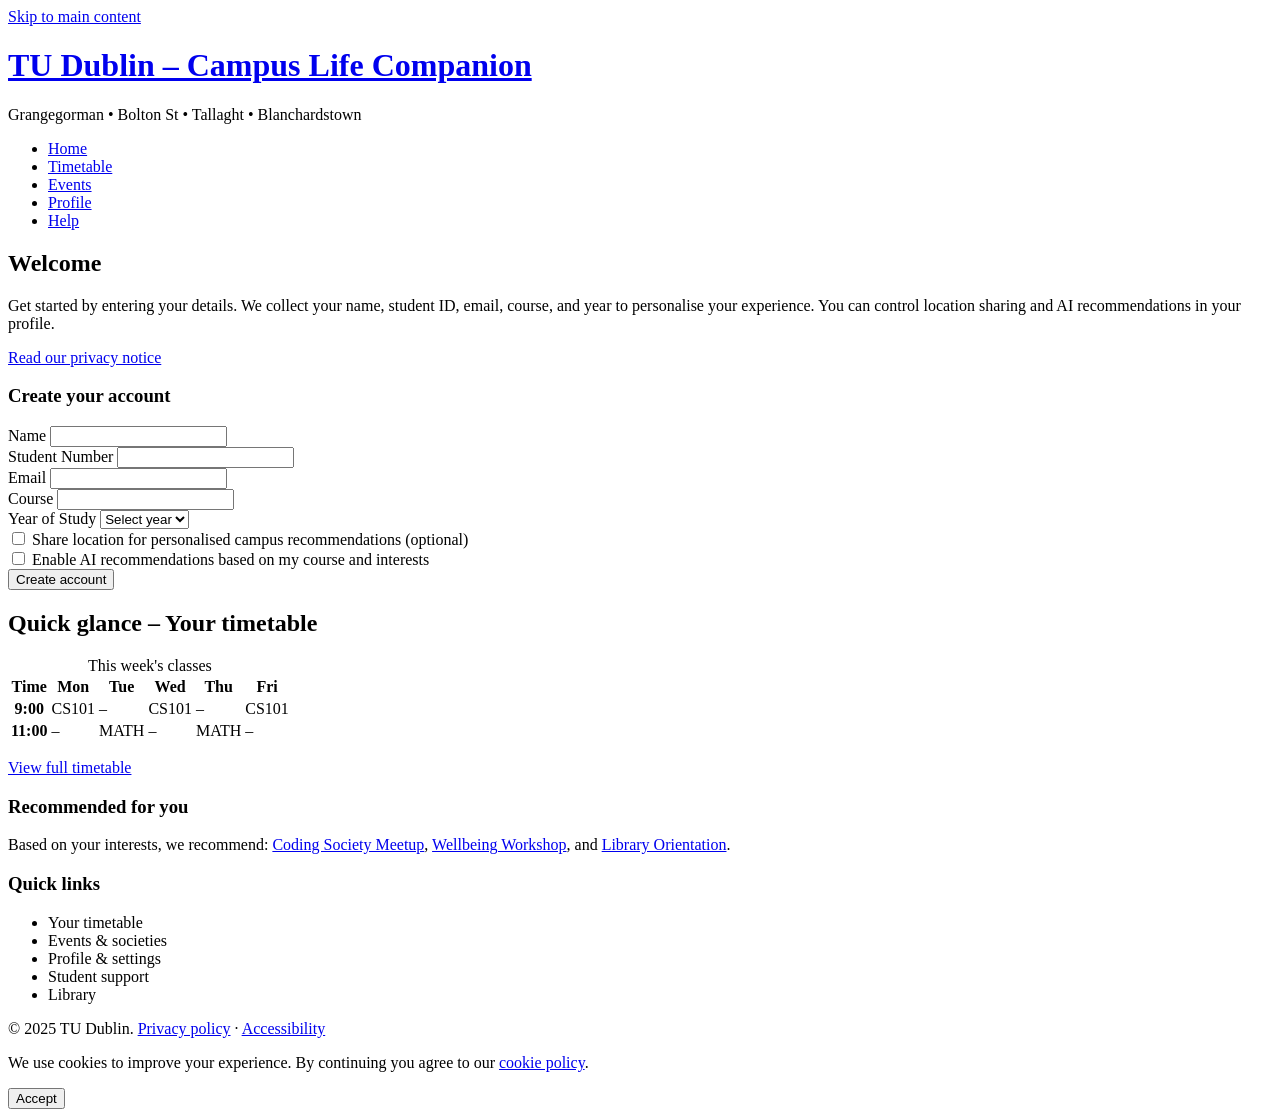
==== index.html @ a09d30cc "Index.html" ====
<!DOCTYPE html>
<html lang="en">
<head>
  <meta charset="utf-8">
  <meta name="viewport" content="width=device-width, initial-scale=1">
  <title>Campus Life Companion – TU Dublin</title>
  <link rel="stylesheet" href="styles.css">
</head>
<body>
  <a href="#main-content" class="skip-link">Skip to main content</a>

  <header class="site-header" role="banner">
    <div class="wrapper">
      <h1 class="logo"><a href="index.html">TU Dublin – Campus Life Companion</a></h1>
      <p class="subtitle">Grangegorman • Bolton St • Tallaght • Blanchardstown</p>
    </div>
  </header>

  <nav class="main-nav" aria-label="Main navigation">
    <div class="wrapper">
      <ul>
        <li><a href="index.html" aria-current="page">Home</a></li>
        <li><a href="timetable.html">Timetable</a></li>
        <li><a href="events.html">Events</a></li>
        <li><a href="profile.html">Profile</a></li>
        <li><a href="#">Help</a></li>
      </ul>
    </div>
  </nav>

  <main id="main-content" class="main-content" role="main">
    <div class="wrapper">
      <div class="content-with-sidebar">
        <article>
          <section aria-labelledby="welcome-heading">
            <h2 id="welcome-heading">Welcome</h2>
            <p>Get started by entering your details. We collect your name, student ID, email, course, and year to personalise your experience. You can control location sharing and AI recommendations in your profile.</p>
            <p><a href="profile.html#privacy">Read our privacy notice</a></p>
          </section>

          <section aria-labelledby="form-heading">
            <form id="signup" aria-labelledby="form-heading">
              <h3 id="form-heading">Create your account</h3>
              <div class="form-group"> Name
                <input type="text" id="name" name="name" required autocomplete="name">
              </div>
              <div class="form-group"> Student Number
                <input type="text" id="sid" name="sid" required autocomplete="username">
              </div>
              <div class="form-group"> Email 
                <input type="email" id="email" name="email" required autocomplete="email">
              </div>
              <div class="form-group"> Course
                <input type="text" id="course" name="course">
              </div>
              <div class="form-group"> Year of Study
                <select id="year" name="year">
                  <option value="">Select year</option>
                  <option value="1">Year 1</option>
                  <option value="2">Year 2</option>
                  <option value="3">Year 3</option>
                  <option value="4">Year 4</option>
                </select>
              </div>
              <div class="form-group">
                <input type="checkbox" name="location" id="location">
                <span>Share location for personalised campus recommendations (optional)</span>
              </div>
              <div class="form-group">
                <input type="checkbox" name="ai" id="ai">
                <span>Enable AI recommendations based on my course and interests</span>
              </div>
              <button type="submit">Create account</button>
            </form>
          </section>

          <section aria-labelledby="timetable-heading">
            <h2 id="timetable-heading">Quick glance – Your timetable</h2>
            <table>
              <caption>This week's classes</caption>
              <thead>
                <tr>
                  <th scope="col">Time</th>
                  <th scope="col">Mon</th>
                  <th scope="col">Tue</th>
                  <th scope="col">Wed</th>
                  <th scope="col">Thu</th>
                  <th scope="col">Fri</th>
                </tr>
              </thead>
              <tbody>
                <tr>
                  <th scope="row">9:00</th>
                  <td>CS101</td>
                  <td><span aria-hidden="true">–</span></td>
                  <td>CS101</td>
                  <td><span aria-hidden="true">–</span></td>
                  <td>CS101</td>
                </tr>
                <tr>
                  <th scope="row">11:00</th>
                  <td><span aria-hidden="true">–</span></td>
                  <td>MATH</td>
                  <td><span aria-hidden="true">–</span></td>
                  <td>MATH</td>
                  <td><span aria-hidden="true">–</span></td>
                </tr>
              </tbody>
            </table>
            <p><a href="timetable.html">View full timetable</a></p>
          </section>

          <section class="recommendations" aria-labelledby="rec-heading">
            <h3 id="rec-heading">Recommended for you</h3>
            <p>Based on your interests, we recommend: <a href="events.html">Coding Society Meetup</a>, <a href="events.html">Wellbeing Workshop</a>, and <a href="events.html">Library Orientation</a>.</p>
          </section>
        </article>

        <aside class="sidebar" aria-labelledby="quicklinks-heading">
          <h3 id="quicklinks-heading">Quick links</h3>
          <ul>
            <li>Your timetable</li>
            <li>Events & societies</li>
            <li>Profile & settings</li>
            <li>Student support</li>
            <li>Library</li>
          </ul>
        </aside>
      </div>
    </div>
  </main>

  <footer class="site-footer" role="contentinfo">
    <div class="wrapper">
      <p>© 2025 TU Dublin. <a href="#">Privacy policy</a> · <a href="#">Accessibility</a></p>
    </div>
  </footer>

  <div id="cookie-banner" class="cookie-banner" role="dialog" aria-label="Cookie consent">
    <p>We use cookies to improve your experience. By continuing you agree to our <a href="#">cookie policy</a>.</p>
    <button type="button" data-cookie-accept>Accept</button>
  </div>

  <script src="app.js"></script>
</body>
</html>
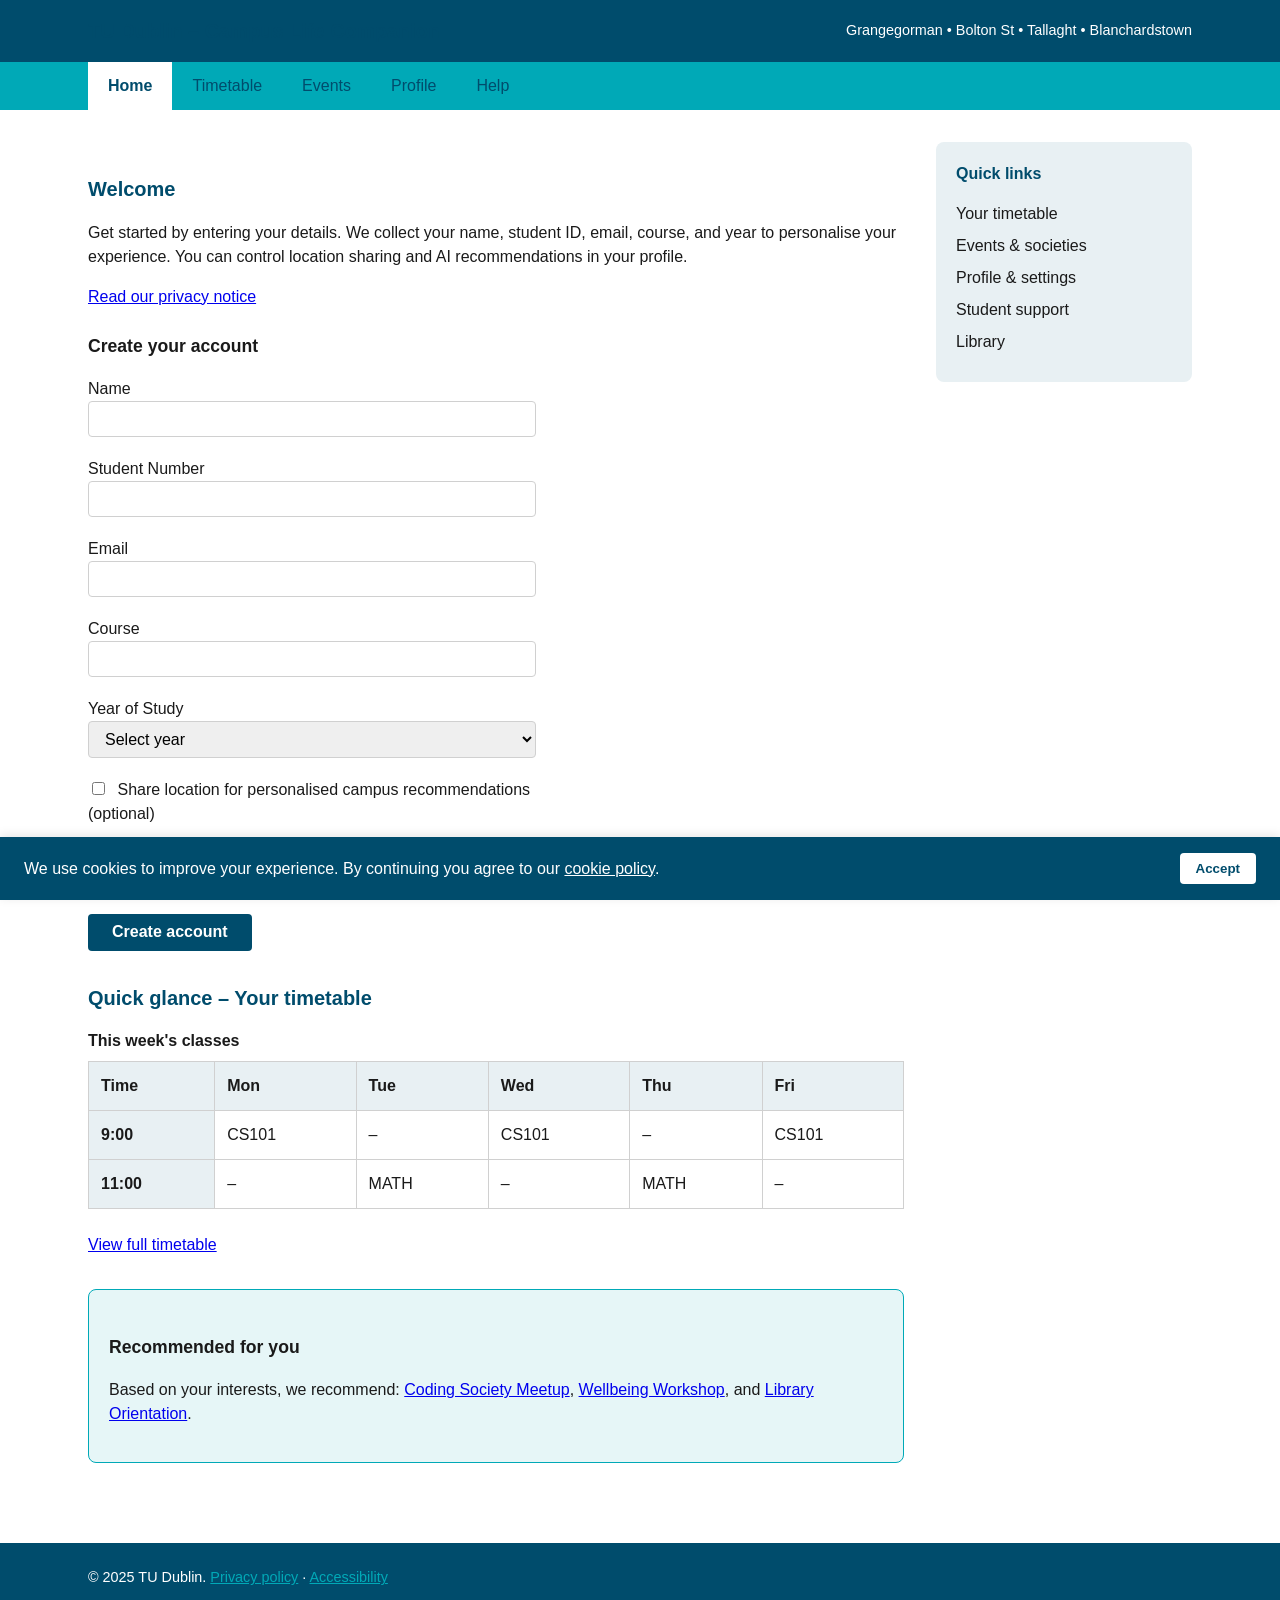
==== commit 9f814de0: "Update index.html" ====
--- a/index.html
+++ b/index.html
@@ -4,7 +4,7 @@
   <meta charset="utf-8">
   <meta name="viewport" content="width=device-width, initial-scale=1">
   <title>Campus Life Companion – TU Dublin</title>
-  <link rel="stylesheet" href="styles.css">
+  <link rel="stylesheet" href="style.css">
 </head>
 <body>
   <a href="#main-content" class="skip-link">Skip to main content</a>
--- a/style.css
+++ b/style.css
@@ -0,0 +1,254 @@
+/* TU Dublin Campus Life Companion - Accessible design */
+:root {
+  --tud-dark-blue: #004C6C;
+  --tud-teal: #00a9b7;
+  --tud-teal-light: #e6f6f7;
+  --tud-dark-blue-light: #e8f0f3;
+  --white: #ffffff;
+  --text: #1a1a1a;
+  --text-muted: #4a4a4a;
+  --border: #d0d0d0;
+  --focus: #00a9b7;
+}
+
+* { box-sizing: border-box; }
+:focus-visible { outline: 2px solid var(--focus); outline-offset: 2px; }
+
+html { font-size: 100%; scroll-behavior: smooth; }
+body {
+  font-family: -apple-system, BlinkMacSystemFont, "Segoe UI", Roboto, "Helvetica Neue", Arial, sans-serif;
+  font-size: 1rem;
+  line-height: 1.5;
+  color: var(--text);
+  background: var(--white);
+  margin: 0;
+}
+
+.skip-link {
+  position: absolute;
+  top: -3rem;
+  left: 0.5rem;
+  background: var(--tud-dark-blue);
+  color: var(--white);
+  padding: 0.5rem 1rem;
+  z-index: 100;
+  text-decoration: none;
+  border-radius: 0.25rem;
+}
+.skip-link:focus { top: 0.5rem; }
+
+.wrapper {
+  max-width: 72rem;
+  margin: 0 auto;
+  padding: 0 1.5rem;
+}
+
+/* Header */
+.site-header {
+  background: var(--tud-dark-blue);
+  color: var(--white);
+  padding: 1rem 0;
+}
+.site-header .wrapper { display: flex; align-items: center; justify-content: space-between; flex-wrap: wrap; gap: 1rem; }
+.logo { font-size: 1.25rem; font-weight: 700; margin: 0; }
+.logo a { color: inherit; text-decoration: none; }
+.logo a:hover { text-decoration: underline; }
+
+/* Navigation */
+.main-nav { background: var(--tud-teal); }
+.main-nav ul {
+  list-style: none;
+  margin: 0;
+  padding: 0;
+  display: flex;
+  flex-wrap: wrap;
+  gap: 0;
+}
+.main-nav a {
+  display: block;
+  padding: 0.75rem 1.25rem;
+  color: var(--tud-dark-blue);
+  text-decoration: none;
+  font-weight: 500;
+}
+.main-nav a:hover { background: var(--tud-teal-light); }
+.main-nav a[aria-current="page"] { background: var(--white); font-weight: 600; }
+
+/* Main content */
+.main-content {
+  padding: 2rem 0;
+  min-height: 50vh;
+}
+.content-with-sidebar {
+  display: grid;
+  grid-template-columns: 1fr 16rem;
+  gap: 2rem;
+  align-items: start;
+}
+@media (max-width: 48rem) {
+  .content-with-sidebar { grid-template-columns: 1fr; }
+}
+
+.sidebar {
+  background: var(--tud-dark-blue-light);
+  padding: 1.25rem;
+  border-radius: 0.5rem;
+}
+.sidebar h3 { margin-top: 0; font-size: 1rem; color: var(--tud-dark-blue); }
+.sidebar ul { list-style: none; padding: 0; margin: 0; }
+.sidebar li { margin-bottom: 0.5rem; }
+.sidebar a { color: var(--tud-dark-blue); text-decoration: underline; }
+.sidebar a:hover { text-decoration: none; }
+
+/* Typography */
+h1 { font-size: 1.75rem; color: var(--tud-dark-blue); margin-top: 0; }
+h2 { font-size: 1.25rem; color: var(--tud-dark-blue); margin-top: 2rem; }
+h3 { font-size: 1.1rem; margin-top: 1.5rem; }
+p { margin: 0 0 1rem; }
+
+/* Forms */
+form { max-width: 28rem; }
+.form-group { margin-bottom: 1.25rem; }
+.form-group label {
+  display: block;
+  font-weight: 600;
+  margin-bottom: 0.35rem;
+}
+.form-group input,
+.form-group select {
+  width: 100%;
+  padding: 0.5rem 0.75rem;
+  font-size: 1rem;
+  border: 1px solid var(--border);
+  border-radius: 0.25rem;
+}
+.form-group input[type="checkbox"] {
+  width: auto;
+  margin-right: 0.5rem;
+}
+.checkbox-label { font-weight: 400; display: flex; align-items: flex-start; gap: 0.5rem; }
+.checkbox-label input { margin-top: 0.25rem; }
+button[type="submit"],
+button.primary {
+  background: var(--tud-dark-blue);
+  color: var(--white);
+  padding: 0.6rem 1.5rem;
+  font-size: 1rem;
+  border: none;
+  border-radius: 0.25rem;
+  cursor: pointer;
+  font-weight: 600;
+}
+button[type="submit"]:hover,
+button.primary:hover { background: #003d54; }
+
+/* Tables */
+table {
+  width: 100%;
+  border-collapse: collapse;
+  margin-bottom: 1.5rem;
+}
+th, td {
+  padding: 0.75rem;
+  border: 1px solid var(--border);
+  text-align: left;
+}
+th { background: var(--tud-dark-blue-light); font-weight: 600; }
+caption { font-weight: 600; margin-bottom: 0.5rem; text-align: left; }
+
+/* Cards */
+.card {
+  background: var(--white);
+  border: 1px solid var(--border);
+  border-radius: 0.5rem;
+  padding: 1rem;
+  margin-bottom: 0.75rem;
+}
+.card h3 { margin-top: 0; }
+
+/* Event blocks */
+.event-card {
+  border-left: 4px solid var(--tud-teal);
+  padding: 1rem;
+  margin-bottom: 1rem;
+  background: var(--tud-teal-light);
+  border-radius: 0 0.25rem 0.25rem 0;
+}
+.event-card h3,
+.event-card h4 { margin-top: 0; font-size: 1.1rem; }
+.event-card .meta { color: var(--text-muted); font-size: 0.9rem; margin: 0.25rem 0; }
+.event-card a { color: var(--tud-dark-blue); font-weight: 600; }
+
+/* Footer */
+.site-footer {
+  background: var(--tud-dark-blue);
+  color: var(--white);
+  padding: 1.5rem 0;
+  margin-top: 3rem;
+}
+.site-footer a { color: var(--tud-teal); }
+.site-footer a:hover { text-decoration: underline; }
+.site-footer p { margin: 0; font-size: 0.9rem; }
+
+/* Cookie banner - accessible */
+.cookie-banner {
+  position: fixed;
+  bottom: 0;
+  left: 0;
+  right: 0;
+  background: var(--tud-dark-blue);
+  color: var(--white);
+  padding: 1rem 1.5rem;
+  display: flex;
+  align-items: center;
+  justify-content: space-between;
+  flex-wrap: wrap;
+  gap: 1rem;
+  z-index: 1000;
+  box-shadow: 0 -2px 10px rgba(0,0,0,0.1);
+}
+.cookie-banner p { margin: 0; flex: 1; min-width: 16rem; }
+.cookie-banner button {
+  background: var(--white);
+  color: var(--tud-dark-blue);
+  padding: 0.5rem 1rem;
+  border: none;
+  border-radius: 0.25rem;
+  font-weight: 600;
+  cursor: pointer;
+}
+
+/* Societies list */
+.societies-list { list-style: none; padding: 0; margin: 0 0 1rem; }
+.societies-list li { padding: 0.5rem 0; border-bottom: 1px solid var(--border); }
+.societies-list li:last-child { border-bottom: none; }
+
+/* Header subtitle */
+.site-header .subtitle { margin: 0; font-size: 0.9rem; }
+
+/* Table scroll wrapper */
+.table-scroll { overflow-x: auto; }
+
+/* Unstyled list */
+.list-unstyled { list-style: none; padding: 0; margin: 0; }
+
+/* Description list */
+dl { margin: 0 0 1.5rem; }
+dt { font-weight: 600; margin-top: 0.75rem; }
+dt:first-child { margin-top: 0; }
+dd { margin: 0.25rem 0 0; }
+
+/* Address - reset default italic */
+address { font-style: normal; }
+
+/* Cookie banner link */
+.cookie-banner a { color: inherit; text-decoration: underline; }
+
+/* Recommendations callout */
+.recommendations {
+  background: var(--tud-teal-light);
+  border: 1px solid var(--tud-teal);
+  border-radius: 0.5rem;
+  padding: 1.25rem;
+  margin-top: 2rem;
+}
